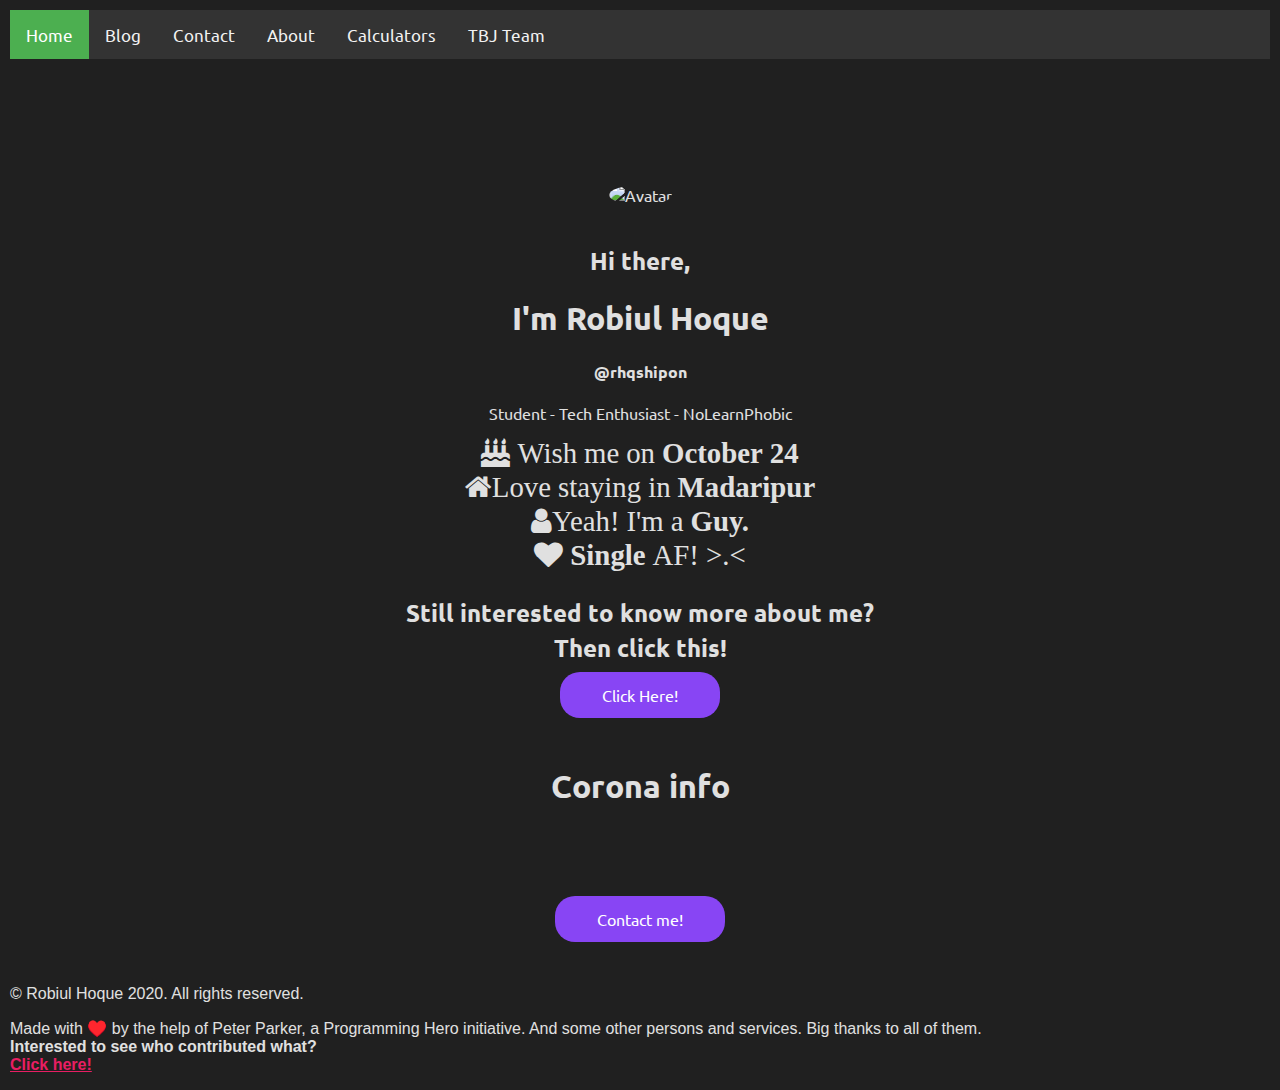
==== index.html @ 6d781285 "first commit" ====
<!DOCTYPE HTML>
<!DOCTYPE html>
<html>
  <head>
    <meta name="viewport" content="width=device-width, initial-scale=1.0">
    <title>Welcome to Robiul Hoque's world!</title>
   
    <link rel="stylesheet" href="https://cdnjs.cloudflare.com/ajax/libs/font-awesome/4.7.0/css/font-awesome.min.css">
    <link rel="stylesheet" href="https://code.ionicframework.com/ionicons/2.0.1/css/ionicons.min.css" />
    <link href='https://fonts.googleapis.com/css?family=Ubuntu' rel='stylesheet' type='text/css'>
    <link href='https://fonts.googleapis.com/css?family=Ubuntu+Mono' rel='stylesheet' type='text/css'>
    <link rel="stylesheet" href="assets/csstyle/style.css">

    
  </head>
  <body>


    <nav class="topnav" id="myTopnav">
     <a href="#" class="active">Home</a>
     <a href="ref/blog/index.html">Blog</a>
     <a href="ref/contact/index.html">Contact</a>
     <a href="ref/about/index.html">About</a>
     <a href="ref/calculators/index.html">Calculators</a>
     <a href="ref/tbj/index.html">TBJ Team</a>
     <a href="javascript:void(0);" class="icon" onclick="myFunction()">
      <i class="fa fa-bars"></i>
     </a>
    </nav>

    <div class="container">
      <img class="avatar" src="https://lh3.googleusercontent.com/pw/ACtC-3fgybOgg4z1aX36fplRqTUoQyFLMafgk8j9grLaxLagsLmYYdyTugkfLTyCxfVCVmFU_mswdrd_YYVNRx122n5JrVlrcbe-t4o9FAtrATML2NFgM_FEhfakA0TL2JmLDN0EP7u_aXLQYESP0qD1N-adwQ=w2557-h2505-no" alt="Avatar"></img>
      <br>
      <br>
      <h2>Hi there,</h2>
      <h1>I'm <strong>Robiul Hoque</strong></h1>
      <h4>@rhqshipon</h4>
      <p>Student - Tech Enthusiast - NoLearnPhobic</p>

      <div class="faq">
        <i class="fa fa-birthday-cake iclass"> Wish me on <strong>October 24</strong></i>
        <br>
        <i class="fa fa-home iclass">Love staying in <strong>Madaripur</strong></i>
        <br>
        <i class="fa fa-user iclass">Yeah! I'm a <strong> Guy. </strong></i>
        <br>
        <i class="fa fa-heart iclass"><strong>  Single </strong> AF! >.< </i>
      </div>
 
      <h2 class="moreheight">Still interested to know more about me? <br> Then click this!</h2>
        <div class="btn1">
          <a class="btn-about" href="ref/about/index.html">Click Here!</a>
        </div>
        <br />
        <br />
      <h1>Corona info</h1>
        <br>
        <script src="https://apps.elfsight.com/p/platform.js" defer></script>
        <div class="elfsight-app-1d4f4b75-721b-4a54-9a62-87450f4d4578"></div>
   
      <br>
      <br>
      <br>
      <center><a class="btn-about" href="ref/contact/index.html">Contact me!</a></center>
      <br>
      <br>
   
    
  </div>
    
    <script>
/* Toggle between adding and removing the "responsive" class to topnav when the user clicks on the icon */
function myFunction() {
  var x = document.getElementById("myTopnav");
  if (x.className === "topnav") {
    x.className += " responsive";
  } else {
    x.className = "topnav";
  }
}
    </script>
    <footer class="monofont">
     <p> © Robiul Hoque 2020. All rights reserved. </p>
     <p> Made with ♥️ by the help of Peter Parker, a Programming Hero initiative. And some other persons and services. Big thanks to all of them.<br /><strong>Interested to see who contributed what? <br /><a class="footeranchorcolor" href="https://rhqshipon.github.io/ref/contribution/index.html">Click here!</a></strong></p>
    </footer>
  </body>
</html>
---- assets/csstyle/style.css ----
body{
  color: #E0E0E0;
  background-color: #202020;
  margin: 10px;
  font-family: 'Ubuntu', sans-serif;
}
.monofont{
  font-family: 'Ubuntu Mono', sans-serif;
}
.moreheight{
  line-height: 35px;
}
.btn-home{
  color: white;
  background-color: #8845f4;
  padding: 13px 42px;
  border-radius: 20px;
  text-decoration: none;
}

.btn-about{
  color: white;
  background-color: #8845f4;
  padding: 13px 42px;
  border-radius: 20px;
  text-decoration: none;
  
}

.avatar {
  vertical-align: center;
  width: 250px;
  height: 250px;
  border-radius: 50%;
}

.container {
  padding-top: 10%;
  position: center;
  text-align: center;
}

.faq{
  line-height: 34px;
}

.iclass{
  font-size: 100%;
}

.footeranchorcolor{
  color: #E91E63;
}
@media only screen and (min-width: 600px) {
.iclass{
  font-size: 180%;
  }
}

/* Add a black background color to the top navigation */
.topnav {
  background-color: #333;
  overflow: hidden;
}

/* Style the links inside the navigation bar */
.topnav a {
  float: left;
  display: block;
  color: #f2f2f2;
  text-align: center;
  padding: 14px 16px;
  text-decoration: none;
  font-size: 17px;
}

/* Change the color of links on hover */
.topnav a:hover {
  background-color: #ddd;
  color: black;
}

/* Add an active class to highlight the current page */
.topnav a.active {
  background-color: #4CAF50;
  color: white;
}

/* Hide the link that should open and close the topnav on small screens */
.topnav .icon {
  display: none;
}
/* When the screen is less than 600 pixels wide, hide all links, except for the first one ("Home"). Show the link that contains should open and close the topnav (.icon) */
@media screen and (max-width: 600px) {
  .topnav a:not(:first-child) {display: none;}
  .topnav a.icon {
    float: left;
    display: block;
  }
}

/* The "responsive" class is added to the topnav with JavaScript when the user clicks on the icon. This class makes the topnav look good on small screens (display the links vertically instead of horizontally) */
@media screen and (max-width: 600px) {
  .topnav.responsive {position: relative;}
  .topnav.responsive a.icon {
    position: absolute;
    right: 0;
    top: 0;
  }
  .topnav.responsive a {
    float: none;
    display: block;
    text-align: left;
  }
}
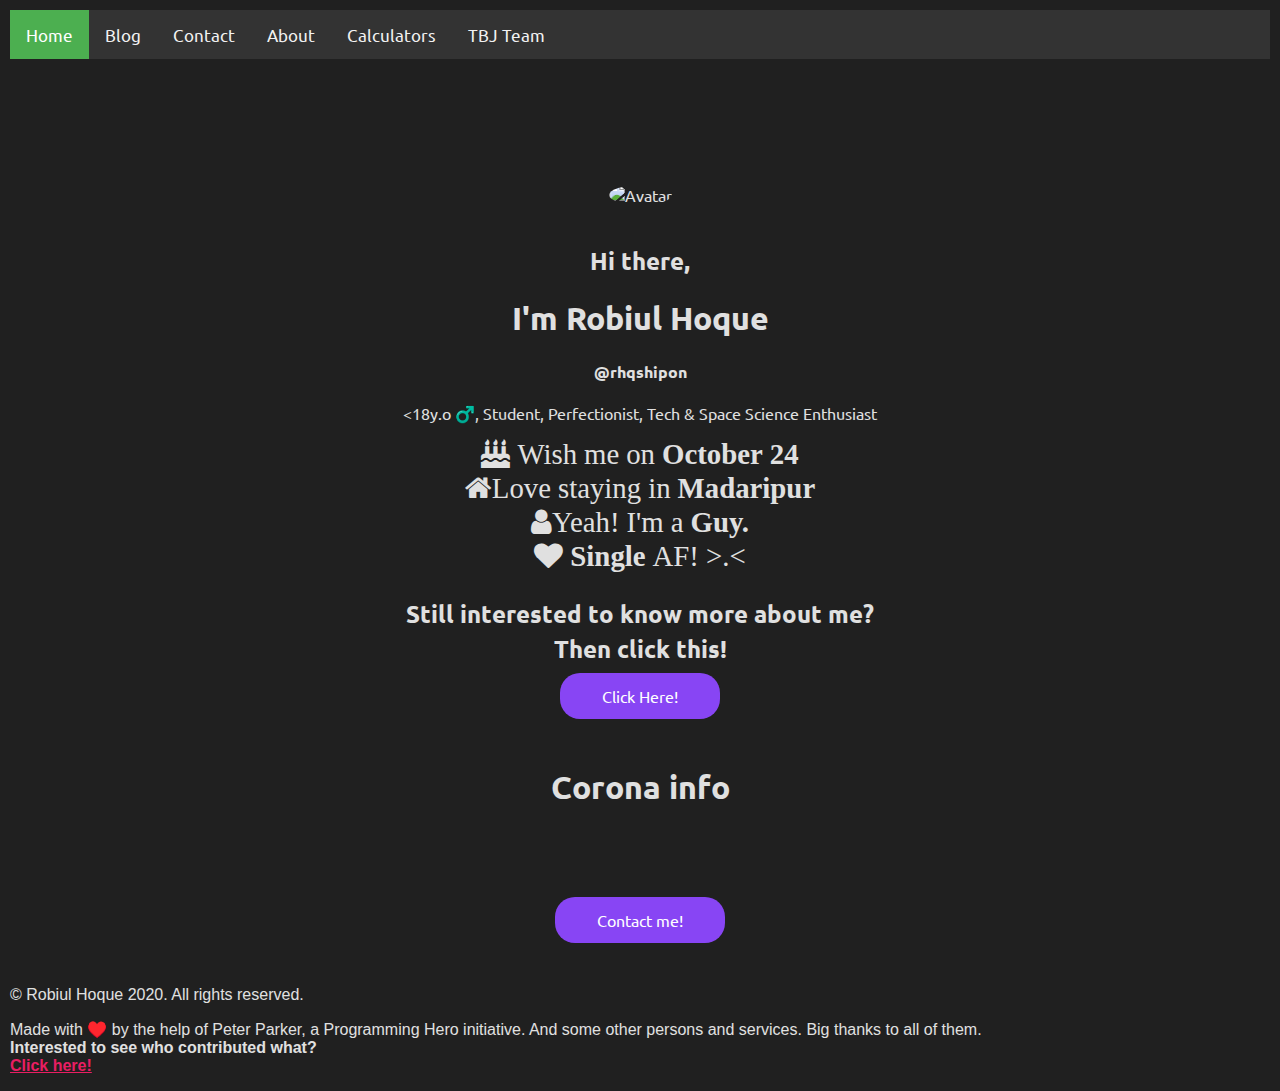
==== commit 43480fc6: "Update index.html" ====
--- a/index.html
+++ b/index.html
@@ -29,13 +29,13 @@
     </nav>
 
     <div class="container">
-      <img class="avatar" src="https://lh3.googleusercontent.com/pw/ACtC-3fgybOgg4z1aX36fplRqTUoQyFLMafgk8j9grLaxLagsLmYYdyTugkfLTyCxfVCVmFU_mswdrd_YYVNRx122n5JrVlrcbe-t4o9FAtrATML2NFgM_FEhfakA0TL2JmLDN0EP7u_aXLQYESP0qD1N-adwQ=w2557-h2505-no" alt="Avatar"></img>
+      <img class="avatar" src="https://lh3.googleusercontent.com/pw/AM-JKLWE6X603EDbqOFOmjX1M4_amn-4h0gLlhjirb4fUYTaIA6AsqRFiuYICNugX6WjxjtEgsWczJw-a0rCQtFLZHd1hUfApidj8YZH1BQ88h-wuPjZxpT6JqVbDsvooovMy_LK_3yESnabW1OJWQD7LxZSHg=s1084-no" alt="Avatar"></img>
       <br>
       <br>
       <h2>Hi there,</h2>
       <h1>I'm <strong>Robiul Hoque</strong></h1>
       <h4>@rhqshipon</h4>
-      <p>Student - Tech Enthusiast - NoLearnPhobic</p>
+      <p><18y.o ♂️, Student, Perfectionist, Tech & Space Science Enthusiast</p>
 
       <div class="faq">
         <i class="fa fa-birthday-cake iclass"> Wish me on <strong>October 24</strong></i>
